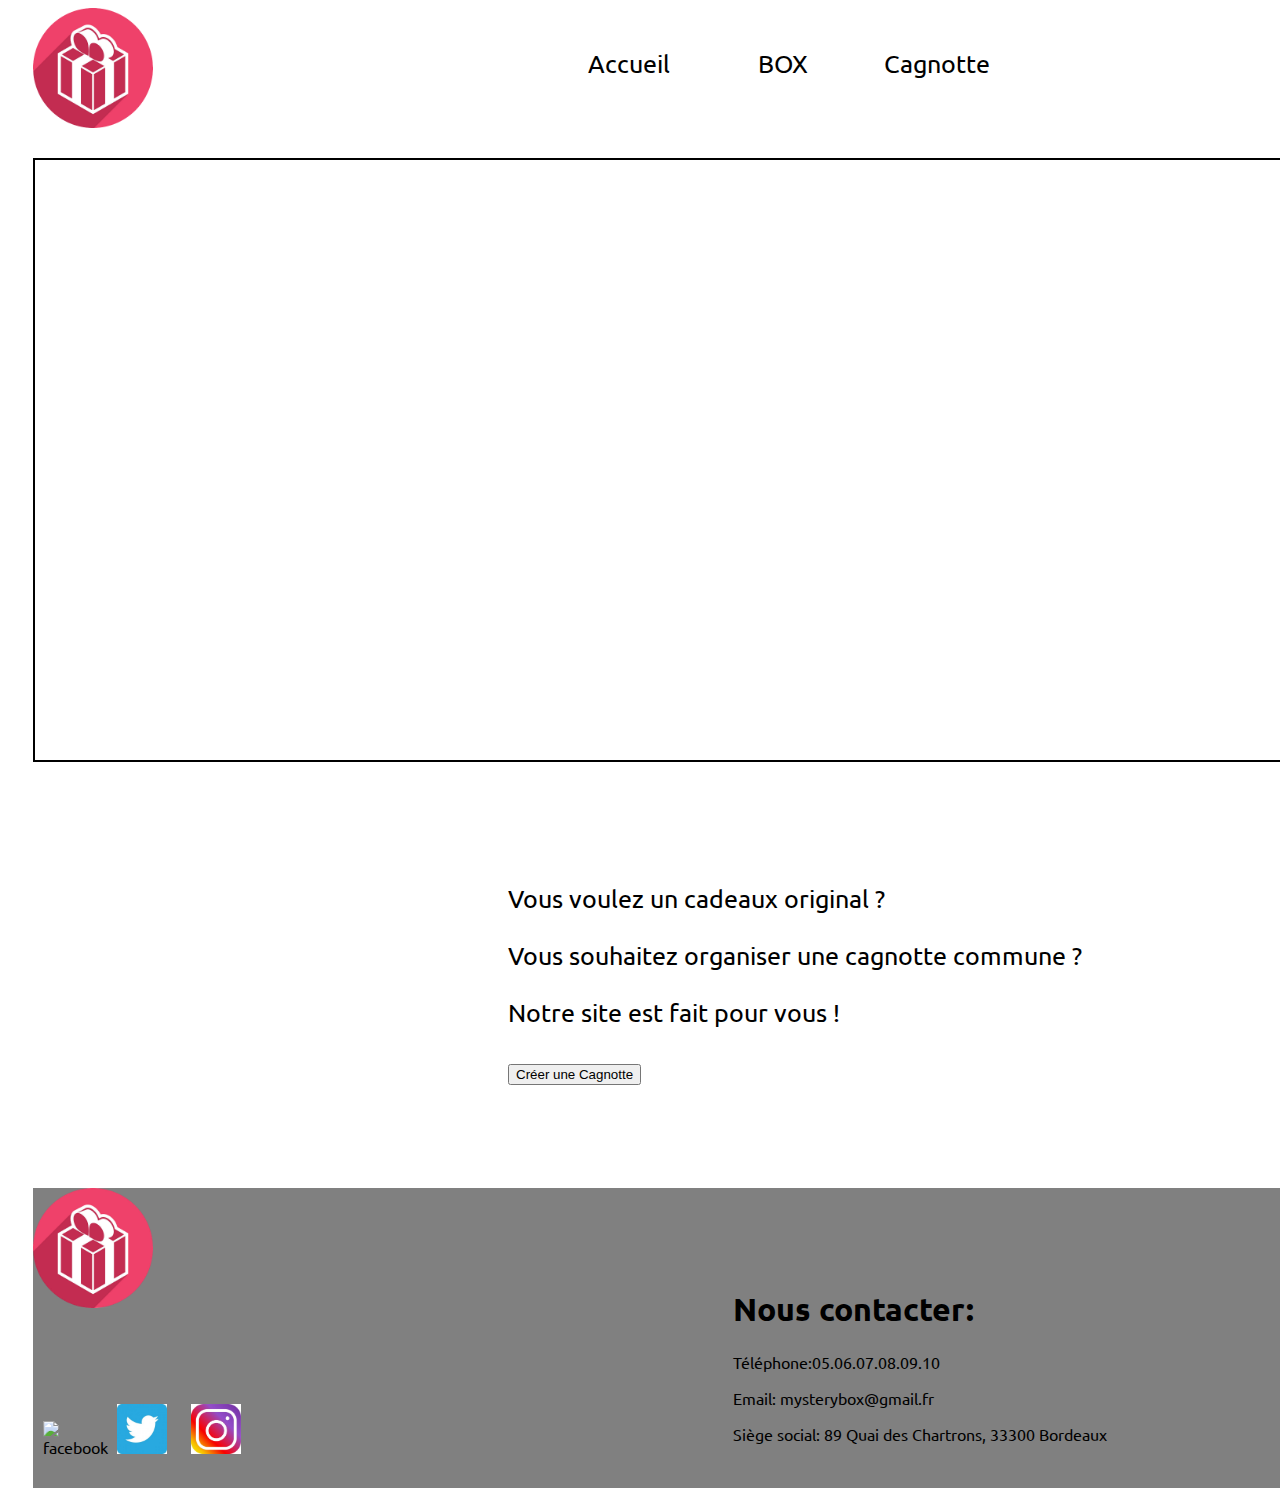
==== projet_algo_js/Html/Index.html @ 0a865c77 "ajout box.html" ====
<!DOCTYPE html>

<html>

<head>
	<meta charset="utf-8"/>
	<link rel="stylesheet" href="../Css/stylesindex.css" />
	<link href="https://fonts.googleapis.com/css?family=Ubuntu:700" rel="stylesheet">
	<script type="text/javascript" src="../Js/script.js"> </script>
	<title> Mystery BOX </title>

</head>

<body>

	<div id="page">

		<div id="header">

			<div id="logo">
				<img src="../Img/logo.png" alt="logo" class="logo" />
			</div>

			<div id="menu">

				<div onclick="headacceuil()"> Accueil </div>
				<div onclick="headbox()"> BOX </div>
				<div onclick="headcagnotte()"> Cagnotte </div>
			</div>

		</div>
		<div id="defil_img">

	  </div>
		<div id="intro">
			  <p> Vous voulez un cadeaux original ? </p>
				<p> Vous souhaitez organiser une cagnotte commune ? </p>
				<p> Notre site est fait pour vous ! </p>
				<input name="creer" type="button" value="Créer une Cagnotte" ></input>
		</div>
	<div id="footer">
		<div id="logo2">
			<img src="../Img/logo.png" alt="logo" class="logo" />
		</div>
	<div id="contact">
	 <p> <h1>Nous contacter:</h1> </p>
	 <p> Téléphone:05.06.07.08.09.10 </p>
	 <p> Email: mysterybox@gmail.fr </p>
	 <p> Siège social:  89 Quai des Chartrons, 33300 Bordeaux </p>
 </div>
  <div id="reseaux">
  	<p><img src="../Img/facebook.png" class="images_social" alt="facebook" /></p>
		<p><img src="../Img/twitter.jpg" class="images_social" alt="twitter" /></p>
		<p><img src="../Img/instagram.jpeg" class="images_social" alt="insta" /></p>
	 </div>
  </div>
</div>
</body>
</html>
---- projet_algo_js/Css/stylesindex.css ----
body {


}
#page {
  width: 1500px;
	height: 1500px;
  position: absolute;
	display: inline-block;
  font-family: 'Ubuntu', sans-serif;
}
#header {
	width: 1450px;
	height: 120px;
  position: absolute;
  left: 25px;
  display: inline-block;
}
.logo {
  width: 120px;
  height: 120px;
}
#logo{
  width: 120px;
  height: 120px;
}
#menu {
  width: 500px;
  height: 60px;
  text-align: center;
  position: absolute;
  top: 40px;
  right: 450px;
	}

#menu div {
	width: 150px;
	height: 40px;
	display: inline-block;
	font-size: 25px;
	}
#defil_img {
  width: 1450px;
  height: 600px;
  position: absolute;
  top: 150px;
  left: 25px;
  border: solid 2px black;
}
#intro {
  width: 750px;
  height: 250px;
  font-size: 25px;
  position: absolute;
  top: 850px;
  left: 500px;
}
#footer {
  width: 1450px;
  height: 300px;
  background-color: grey;
  position: absolute;
  bottom: 20px;
  left: 25px;
}
#contact {
  width: 400px;
  height: 180px;
  position: absolute;
  top: 80px;
  left: 700px;
}
#reseaux {
  width: 300px;
  height: 100px;
  position: absolute;
  bottom: 0px;
  left: 10px;
  display: inline-block;
}
#reseaux p{
  width: 70px;
  display: inline-block;
}
.images_social {
  width: 50px;
  height: 50px;
}
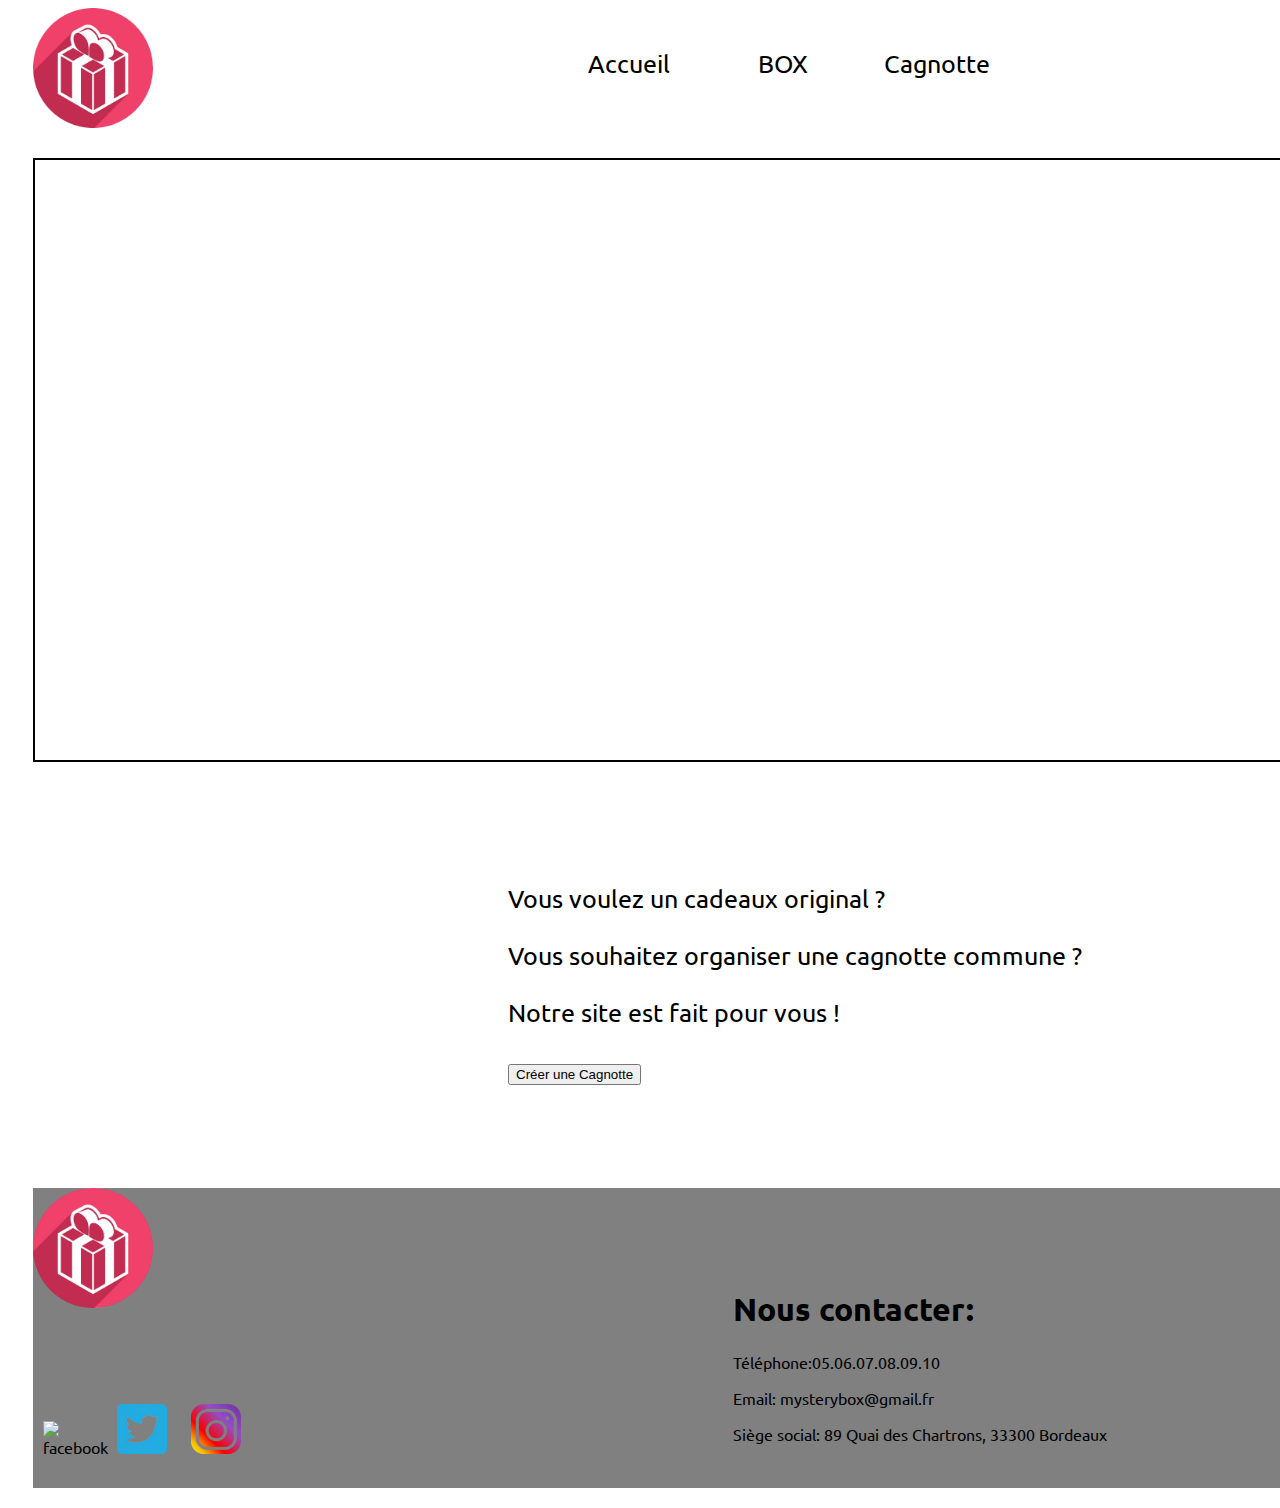
==== commit 85a891ba: "logo" ====
--- a/projet_algo_js/Html/Index.html
+++ b/projet_algo_js/Html/Index.html
@@ -50,8 +50,8 @@
  </div>
   <div id="reseaux">
   	<p><img src="../Img/facebook.png" class="images_social" alt="facebook" /></p>
-		<p><img src="../Img/twitter.jpg" class="images_social" alt="twitter" /></p>
-		<p><img src="../Img/instagram.jpeg" class="images_social" alt="insta" /></p>
+		<p><img src="../Img/twitter.png" class="images_social" alt="twitter" /></p>
+		<p><img src="../Img/instagram.png" class="images_social" alt="insta" /></p>
 	 </div>
   </div>
 </div>
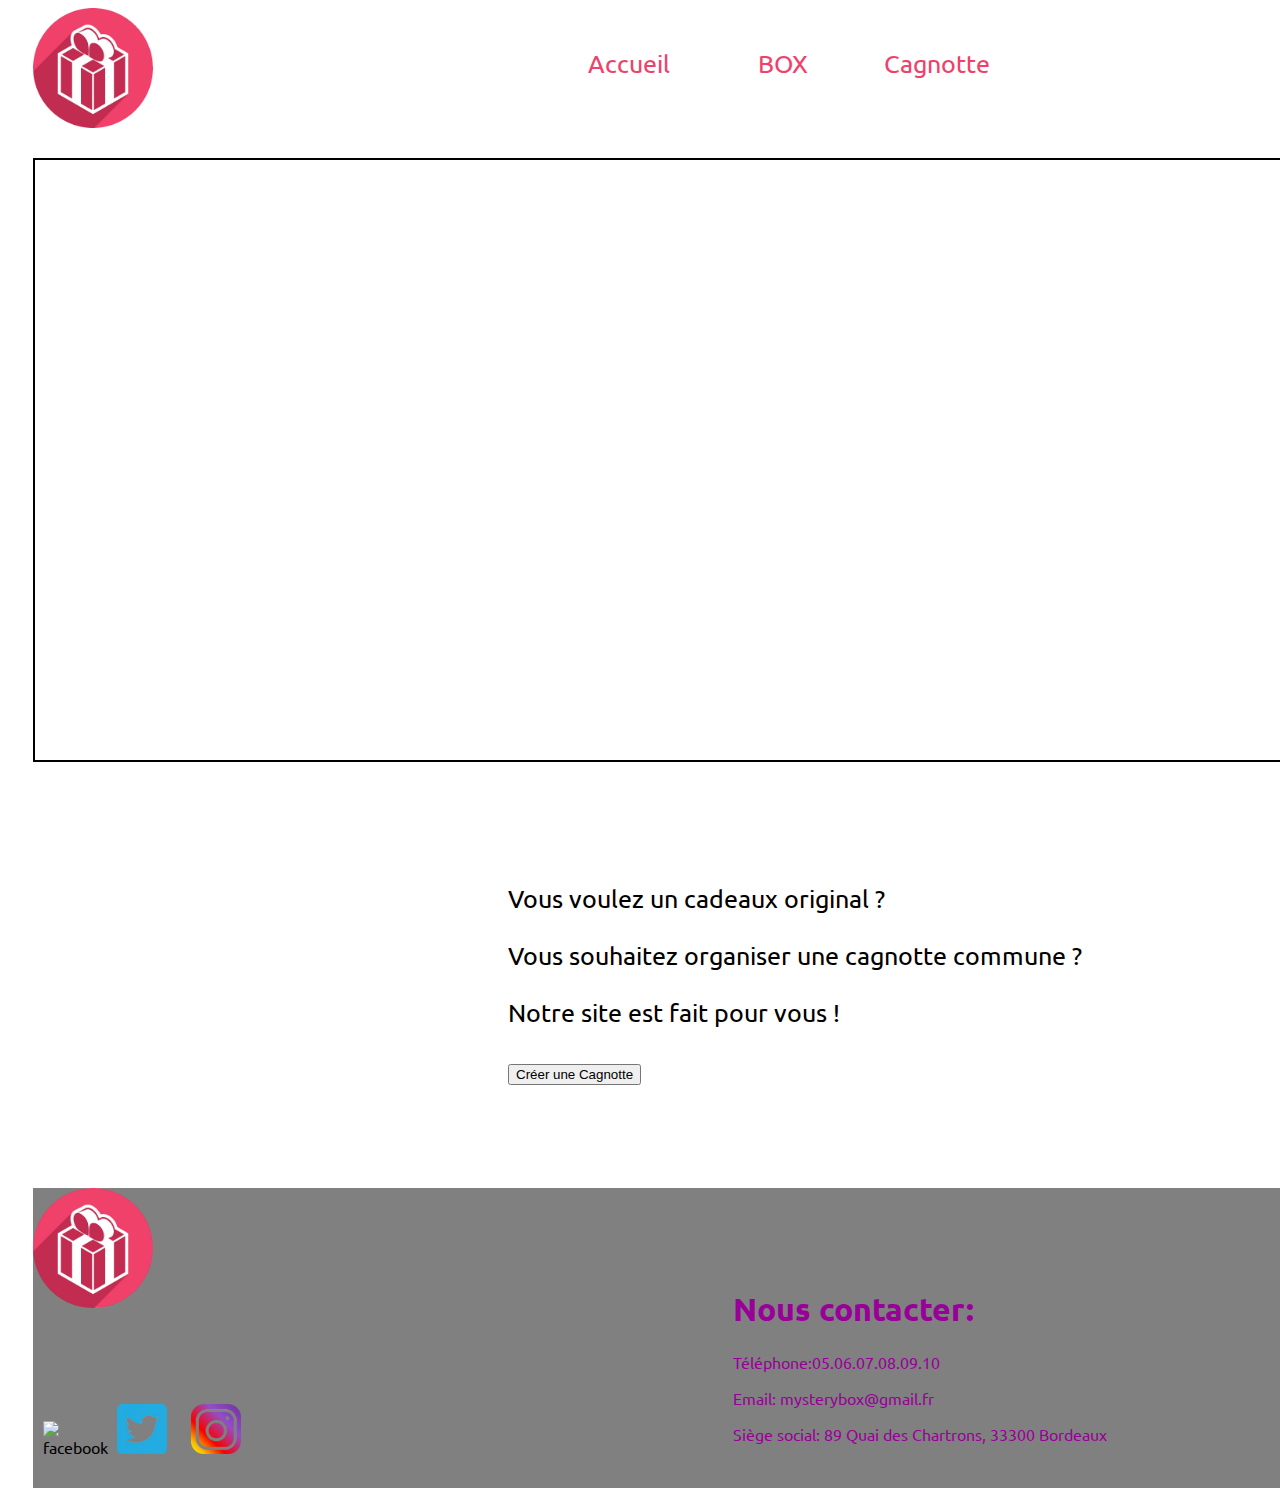
==== commit 1443f2df: "html" ====
--- a/projet_algo_js/Html/Index.html
+++ b/projet_algo_js/Html/Index.html
@@ -23,9 +23,9 @@
 
 			<div id="menu">
 
-				<div onclick="headacceuil()"> Accueil </div>
-				<div onclick="headbox()"> BOX </div>
-				<div onclick="headcagnotte()"> Cagnotte </div>
+				<div class="color" onclick="headacceuil()"> Accueil </div>
+				<div class="color" onclick="headbox()"> BOX </div>
+				<div class="color" onclick="headcagnotte()"> Cagnotte </div>
 			</div>
 
 		</div>
@@ -43,10 +43,10 @@
 			<img src="../Img/logo.png" alt="logo" class="logo" />
 		</div>
 	<div id="contact">
-	 <p> <h1>Nous contacter:</h1> </p>
-	 <p> Téléphone:05.06.07.08.09.10 </p>
-	 <p> Email: mysterybox@gmail.fr </p>
-	 <p> Siège social:  89 Quai des Chartrons, 33300 Bordeaux </p>
+	 <p> <h1 class="colors">Nous contacter:</h1> </p>
+	 <p class="colors"> Téléphone:05.06.07.08.09.10 </p>
+	 <p class="colors"> Email: mysterybox@gmail.fr </p>
+	 <p class="colors"> Siège social:  89 Quai des Chartrons, 33300 Bordeaux </p>
  </div>
   <div id="reseaux">
   	<p><img src="../Img/facebook.png" class="images_social" alt="facebook" /></p>
--- a/projet_algo_js/Css/stylesindex.css
+++ b/projet_algo_js/Css/stylesindex.css
@@ -24,6 +24,7 @@
   width: 120px;
   height: 120px;
 }
+
 #menu {
   width: 500px;
   height: 60px;
@@ -39,6 +40,15 @@
 	display: inline-block;
 	font-size: 25px;
 	}
+
+  .color {
+    color: #ef416a;
+  }
+
+  .colors {
+    color: #990099;
+  }
+
 #defil_img {
   width: 1450px;
   height: 600px;
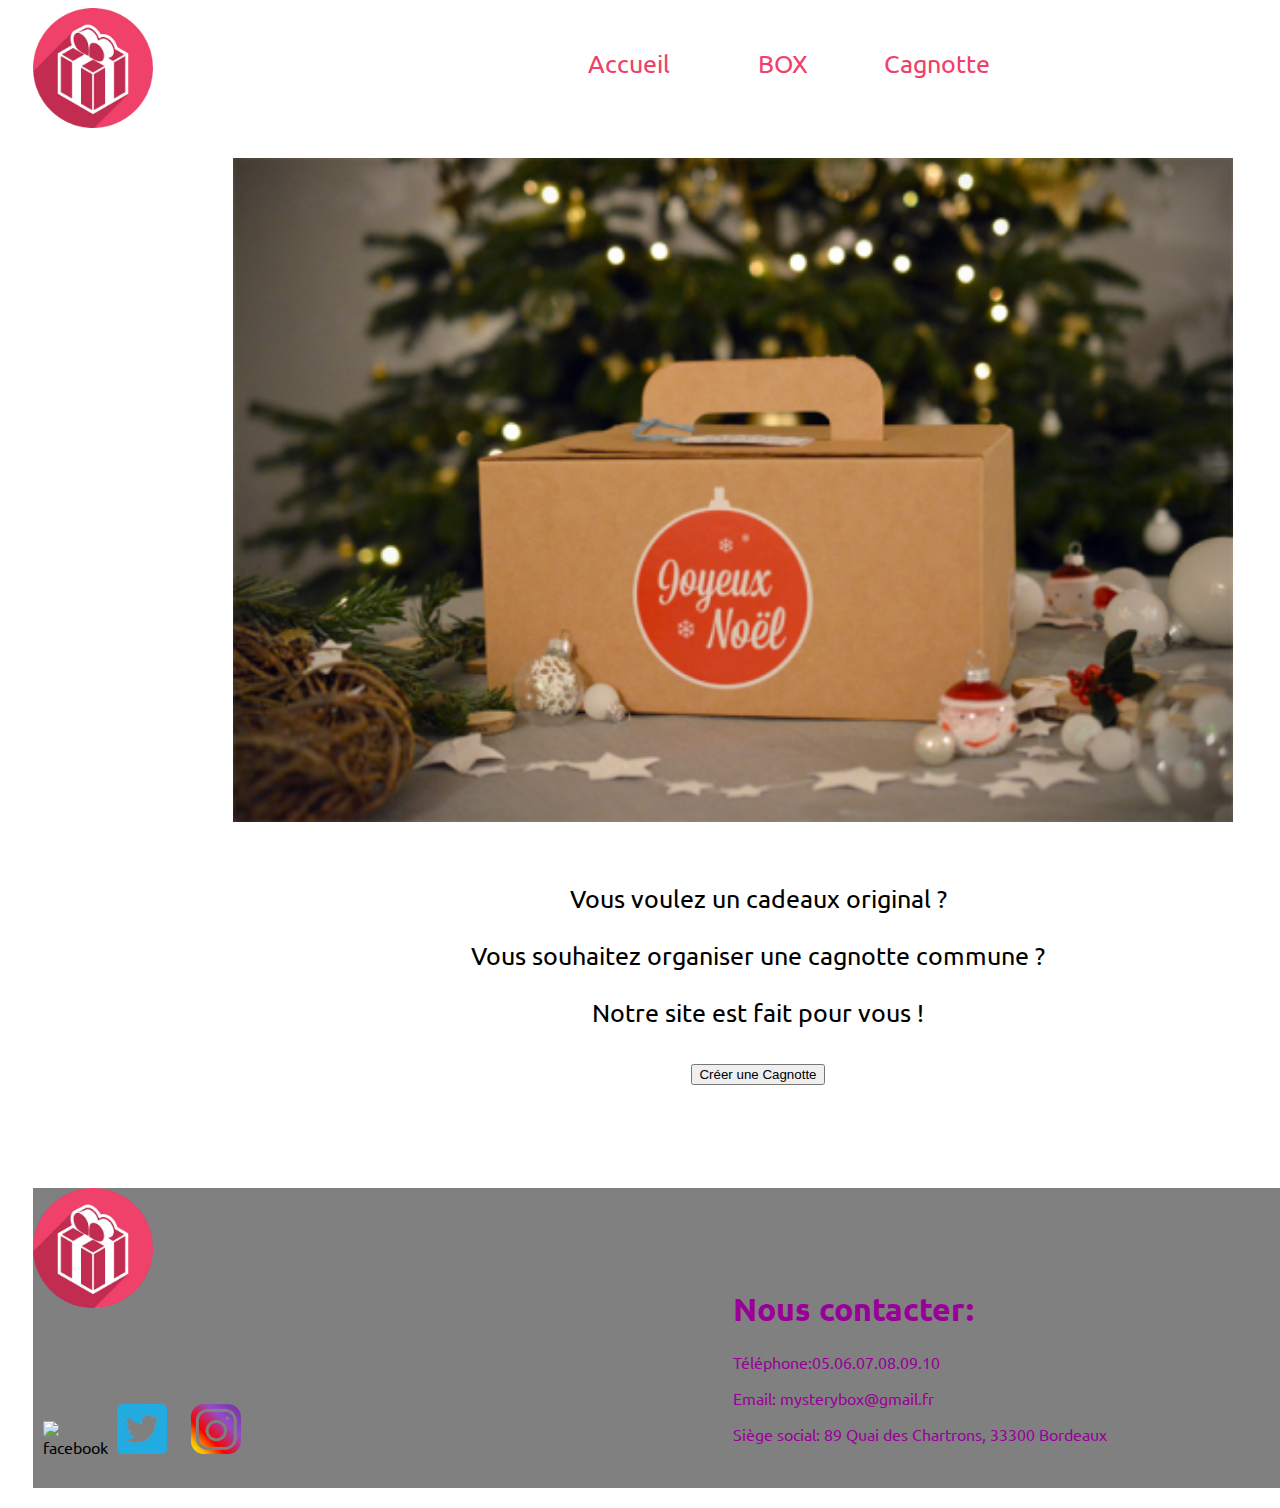
==== commit fe750935: "qz" ====
--- a/projet_algo_js/Html/Index.html
+++ b/projet_algo_js/Html/Index.html
@@ -31,6 +31,8 @@
 		</div>
 		<div id="defil_img">
 
+			<img src="../Img/noel.png" class="noel" />
+
 	  </div>
 		<div id="intro">
 			  <p> Vous voulez un cadeaux original ? </p>
--- a/projet_algo_js/Css/stylesindex.css
+++ b/projet_algo_js/Css/stylesindex.css
@@ -1,4 +1,4 @@
-body {
+<body {
 
 
 }
@@ -51,11 +51,11 @@
 
 #defil_img {
   width: 1450px;
-  height: 600px;
+  height: 663px;
   position: absolute;
   top: 150px;
   left: 25px;
-  border: solid 2px black;
+  
 }
 #intro {
   width: 750px;
@@ -63,7 +63,8 @@
   font-size: 25px;
   position: absolute;
   top: 850px;
-  left: 500px;
+  left: 375px;
+  text-align: center;
 }
 #footer {
   width: 1450px;
@@ -96,3 +97,9 @@
   width: 50px;
   height: 50px;
 }
+
+
+.noel {
+  width: 1000px;
+  margin-left: 200px;
+}
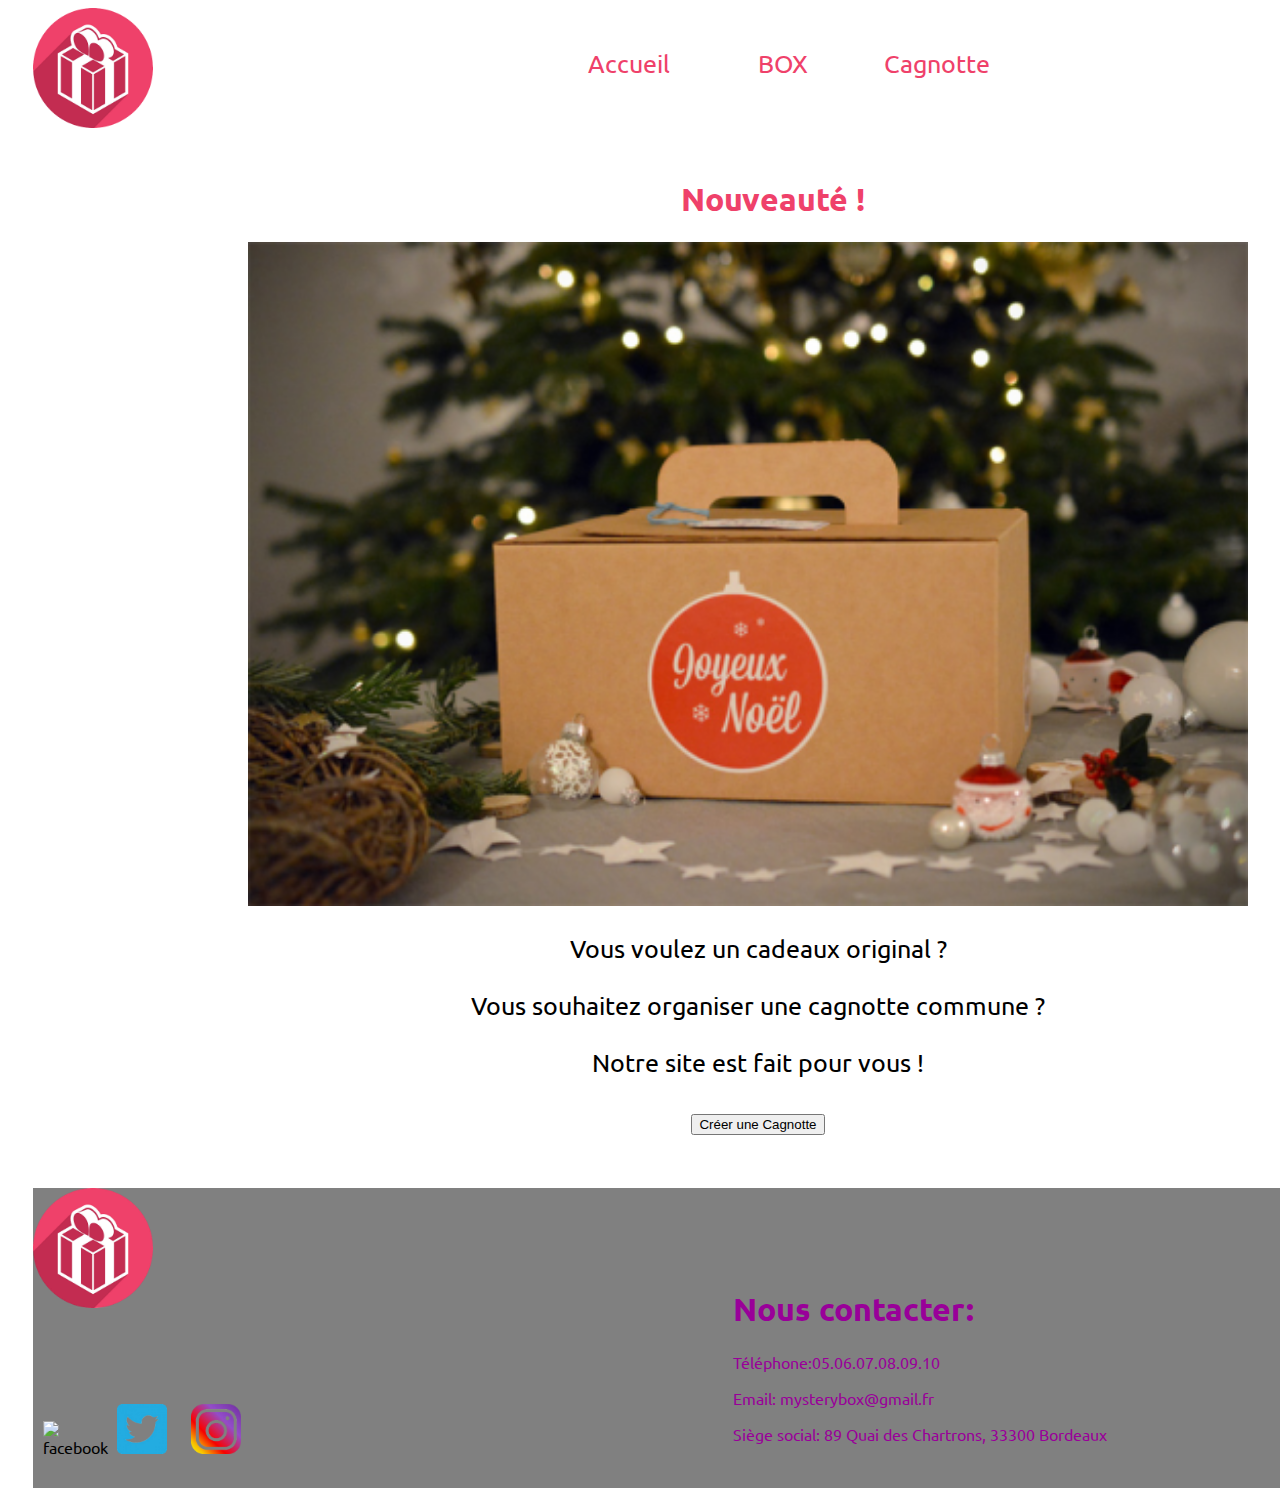
==== commit 1ad2effa: "tr" ====
--- a/projet_algo_js/Html/Index.html
+++ b/projet_algo_js/Html/Index.html
@@ -30,7 +30,7 @@
 
 		</div>
 		<div id="defil_img">
-
+			<h1 class="color1"> Nouveauté ! </h1>
 			<img src="../Img/noel.png" class="noel" />
 
 	  </div>
--- a/projet_algo_js/Css/stylesindex.css
+++ b/projet_algo_js/Css/stylesindex.css
@@ -45,6 +45,11 @@
     color: #ef416a;
   }
 
+  .color1 {
+    color: #ef416a;
+    text-align: center;
+}
+
   .colors {
     color: #990099;
   }
@@ -54,15 +59,15 @@
   height: 663px;
   position: absolute;
   top: 150px;
-  left: 25px;
-  
+  left: 40px;
+
 }
 #intro {
   width: 750px;
   height: 250px;
   font-size: 25px;
   position: absolute;
-  top: 850px;
+  top: 900px;
   left: 375px;
   text-align: center;
 }
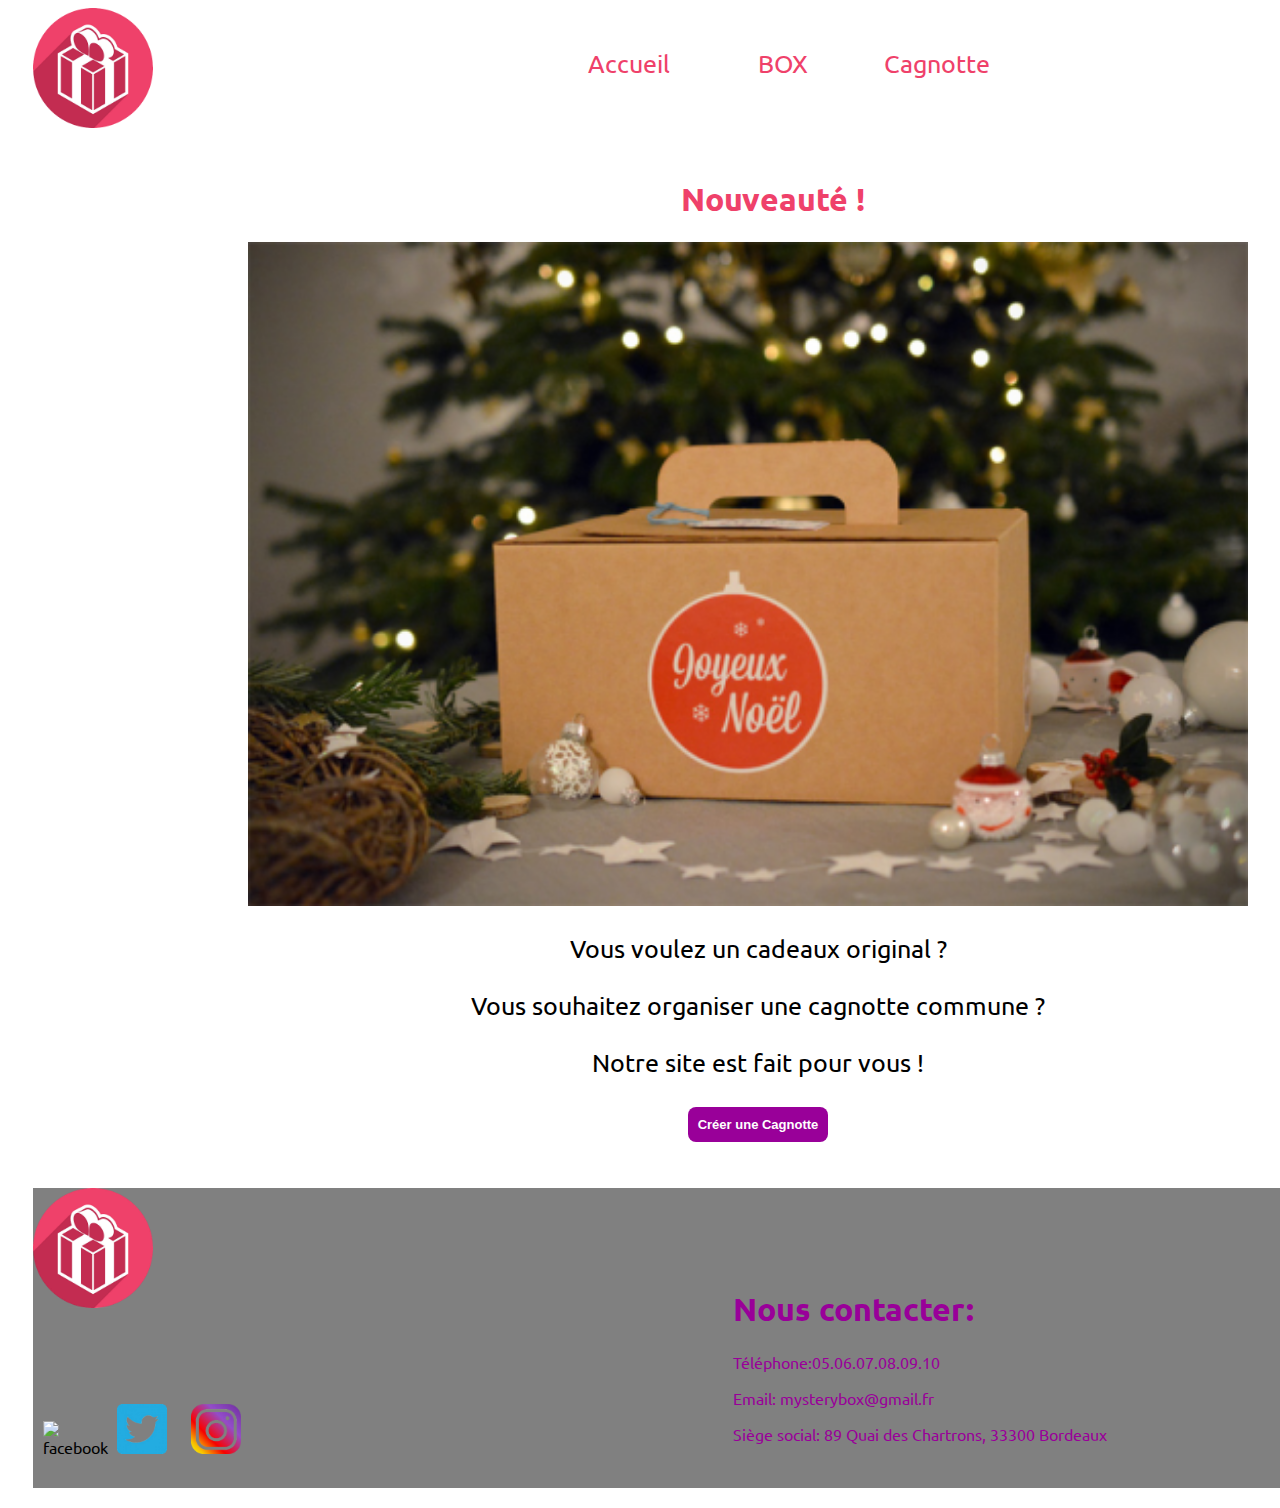
==== commit e76b47b1: "gf" ====
--- a/projet_algo_js/Html/Index.html
+++ b/projet_algo_js/Html/Index.html
@@ -38,7 +38,7 @@
 			  <p> Vous voulez un cadeaux original ? </p>
 				<p> Vous souhaitez organiser une cagnotte commune ? </p>
 				<p> Notre site est fait pour vous ! </p>
-				<input name="creer" type="button" value="Créer une Cagnotte" ></input>
+				<input name="creer" type="button" value="Créer une Cagnotte" class="boutoncreer"></input>
 		</div>
 	<div id="footer">
 		<div id="logo2">
--- a/projet_algo_js/Css/stylesindex.css
+++ b/projet_algo_js/Css/stylesindex.css
@@ -108,3 +108,12 @@
   width: 1000px;
   margin-left: 200px;
 }
+
+.boutoncreer {
+	border:none;
+	padding:10px 10px 10px 10px;
+	border-radius:8px;
+	background: #990099;
+	font:bold 13px Arial;
+	color:#fff;
+}
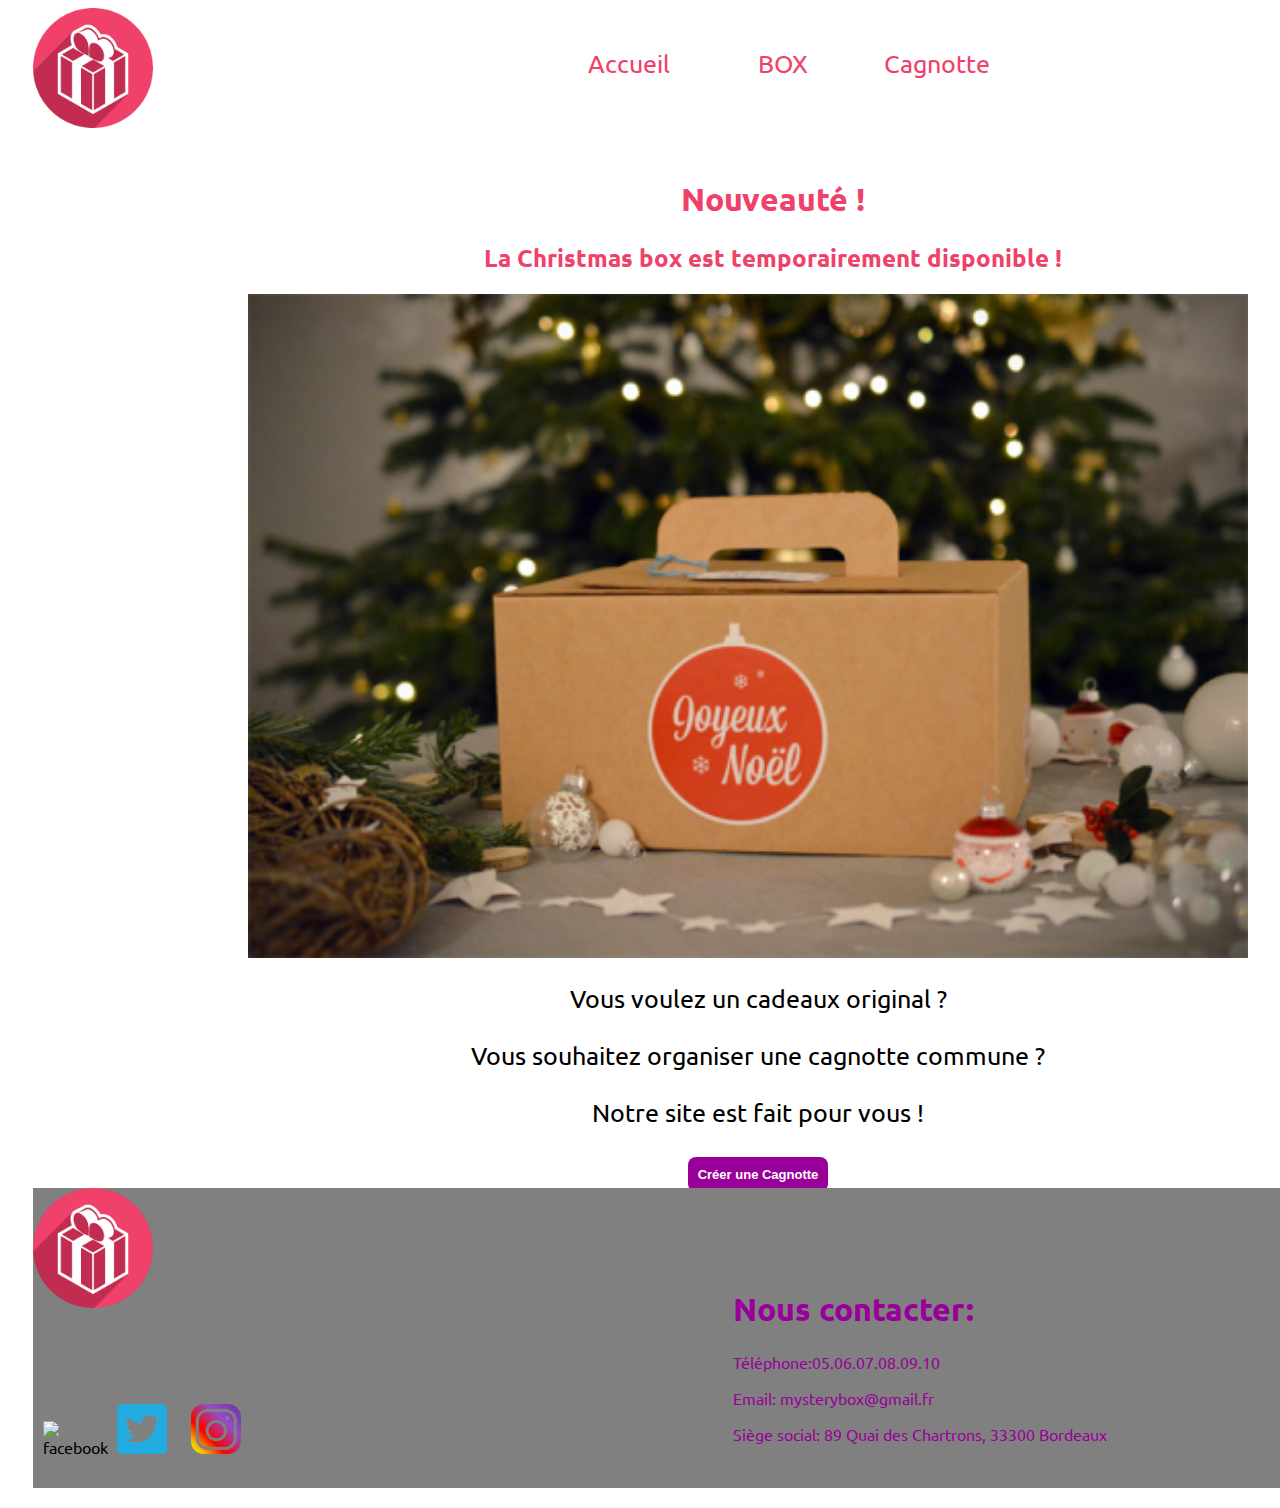
==== commit 9863b548: "uy" ====
--- a/projet_algo_js/Html/Index.html
+++ b/projet_algo_js/Html/Index.html
@@ -31,6 +31,7 @@
 		</div>
 		<div id="defil_img">
 			<h1 class="color1"> Nouveauté ! </h1>
+			<h2 class="color1"> La Christmas box est temporairement disponible ! <h2>
 			<img src="../Img/noel.png" class="noel" />
 
 	  </div>
--- a/projet_algo_js/Css/stylesindex.css
+++ b/projet_algo_js/Css/stylesindex.css
@@ -67,7 +67,7 @@
   height: 250px;
   font-size: 25px;
   position: absolute;
-  top: 900px;
+  top: 950px;
   left: 375px;
   text-align: center;
 }
